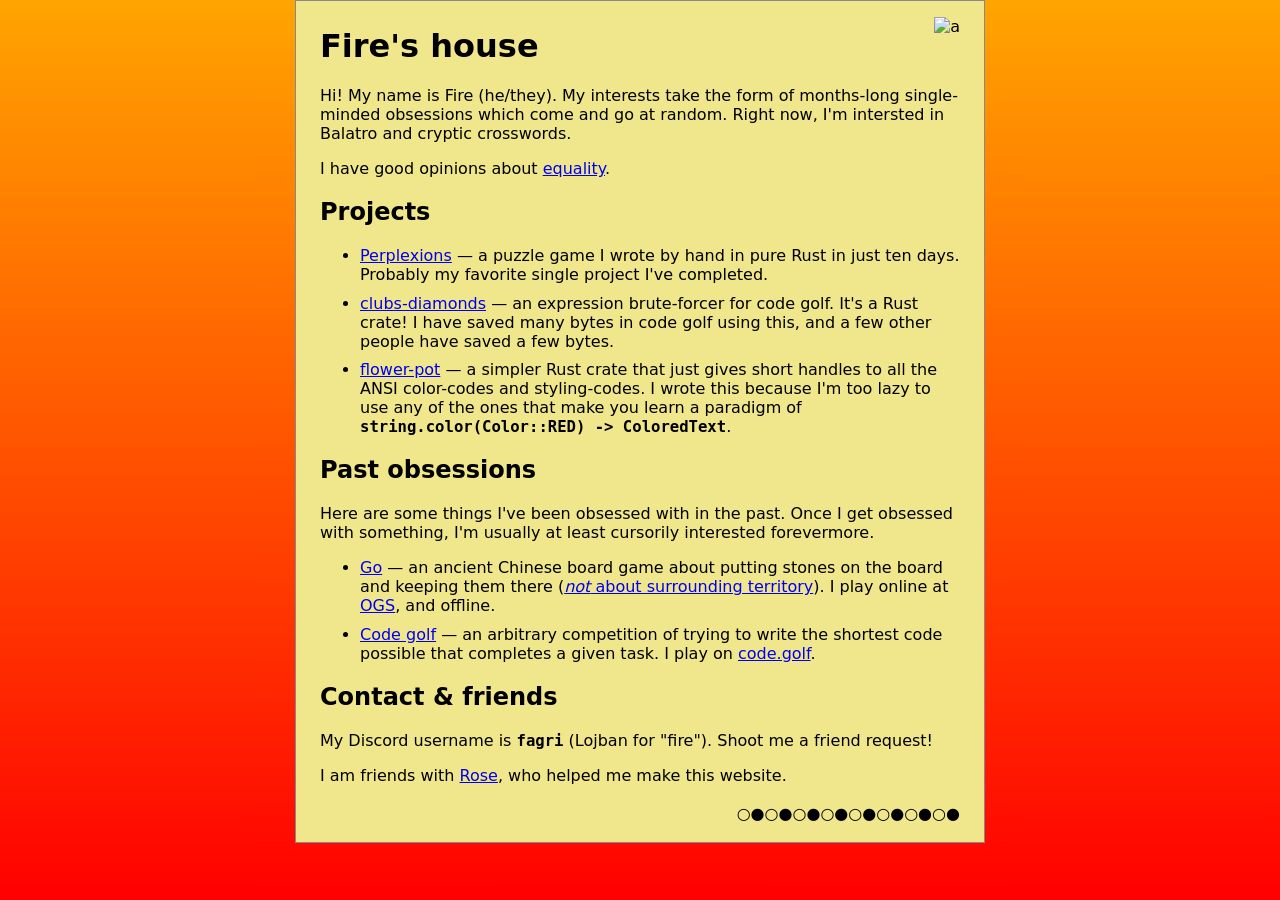
==== index.html @ 99499b12 "Initial commit from Rose's initial work and my additions. Possibly about to leave sanity trying to g" ====
<!doctype html>
<html lang=en>
<title>fire's house</title>
<meta name=viewport content="width=device-width, initial-scale=1.0">
<style>

@font-face {
  font-family: 'Lora';
  src: url("/Lora/Lora-VariableFont_wght.ttf") format('woff2');
}

@font-face {
  font-family: 'Lora';
  font-style: italic;
  src: url("/Lora/Lora-Italic-VariableFont_wght.ttf") format('woff2');
}

@property --flame-orange {
  syntax: "<color>";
  inherits: true;
  initial-value: orange;
}

@property --unflame-percent {
    syntax: "<percentage>";
    inherits: true;
    initial-value: -100%;
}


html {
    --color-fg: black;
    --color-bg: khaki;

    @media (prefers-color-scheme: dark) {
        --color-fg: #e4e4e4;
        --color-bg: #111;
    }
}

body {
    margin: 0;
    height: 100vh;
    color: var(--color-fg);
    font-family: sans;
}

main {
    transition: all 1s;
    max-width: 40rem;
    border: 1px solid #888;
    margin: auto;
    padding: 1em 1.5em;
    background-color: var(--color-bg);
}

h1 {
    margin-top: 10px;
}

@media (prefers-color-scheme: dark) {
    a { color: deepskyblue; }
    a:visited { color: plum; }
}

footer {
    text-align: right;
}

li {
    margin-bottom: 0.6em;
}

#fire-background {
    transition: --unflame-percent 8s, --flame-orange 3s;
    background: linear-gradient(black var(--unflame-percent), var(--flame-orange), red);
    @media (prefers-color-scheme: dark) {
        --unflame-percent: 50%; --orange: darkorange;
    }

    position: fixed;
    height: 100vh;
    width: 100vw;
    z-index: -100;
}

</style>

<div id="fire-background"> </div> <!--Fire background-->

<main>

<img src=a.png alt=a style=float:right>
<h1>Fire's house</h1>
<p>Hi! My name is Fire (he/they). My interests take the form of months-long single-minded obsessions which come and go at random. Right now, I'm intersted in Balatro and cryptic crosswords.

<p>I have good opinions about <a href="todo">equality</a>.

<h2>Projects</h2>

<ul>
<li><a href=https://acotis.itch.io/perplexions?>Perplexions</a> — a puzzle game I wrote by hand in pure Rust in just ten days. Probably my favorite single project I've completed.
<li><a href=https://docs.rs/clubs-diamonds/latest/clubs_diamonds/>clubs-diamonds</a> — an expression brute-forcer for code golf. It's a Rust crate! I have saved many bytes in code golf using this, and a few other people have saved a few bytes.
    <li><a href="https://docs.rs/flower-pot/latest/flower_pot/">flower-pot</a> — a simpler Rust crate that just gives short handles to all the ANSI color-codes and styling-codes. I wrote this because I'm too lazy to use any of the ones that make you learn a paradigm of <span style="font-family: monospace; font-weight: bold; font-size: larger;">string.color(Color::RED) -> ColoredText</span>.
</ul>
<h2>Past obsessions</h2>
Here are some things I've been obsessed with in the past. Once I get obsessed with something, I'm usually at least cursorily interested forevermore.

<ul>
<li><a href="https://en.wikipedia.org/wiki/Go_(game)">Go</a> — an ancient Chinese board game about putting stones on the board and keeping them there (<a href="TODO"><i>not</i> about surrounding territory</a>). I play online at <a href="https://online-go.com/player/148509/">OGS</a>, and offline.
<li><a href="https://en.wikipedia.org/wiki/Code_golf">Code golf</a> — an arbitrary competition of trying to write the shortest code possible that completes a given task. I play on <a href="https://code.golf/golfers/acotis">code.golf</a>.
</ul>

<h2>Contact & friends</h2>
<p>My Discord username is <span style="font-family: monospace; font-weight: bold; font-size: larger;">fagri</span> (Lojban for "fire"). Shoot me a friend request!

<p>I am friends with <a href="https://rose.systems/">Rose</a>, who helped me make this website.

<footer style="margin-top: 1.2em; margin-bottom: .2em">○●○●○●○●○●○●○●○●</footer>

</main>
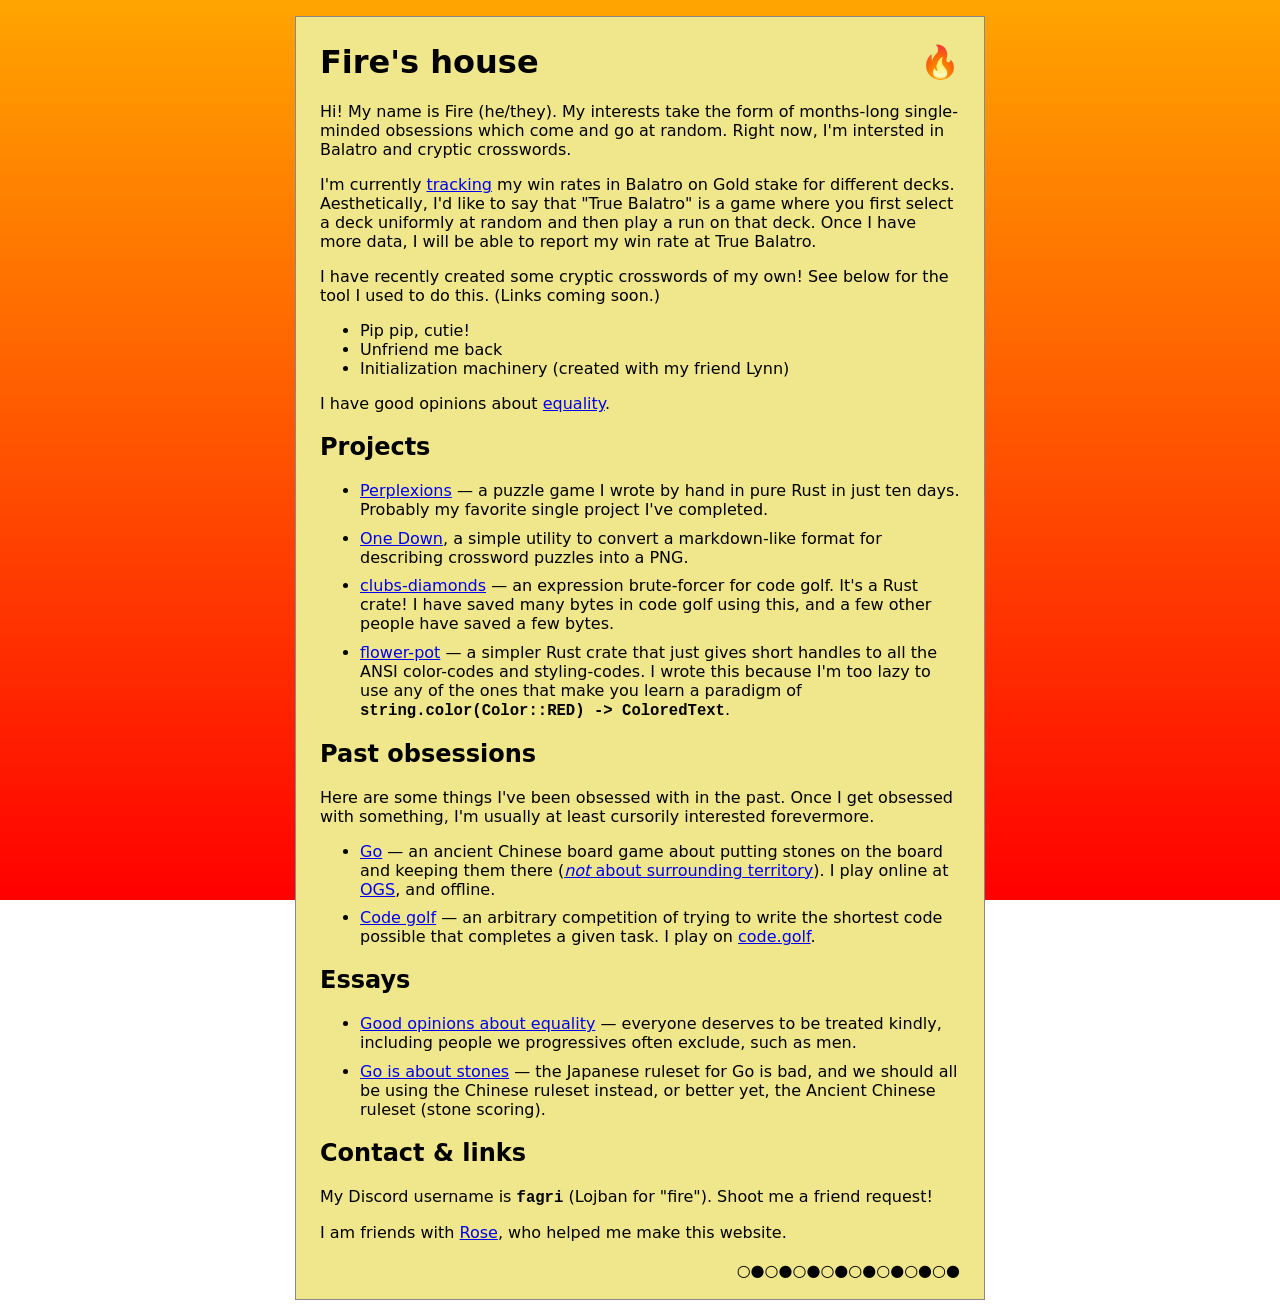
==== commit 08e3f4d5: "Factored out a style sheet to improve 404.html." ====
--- a/index.html
+++ b/index.html
@@ -2,116 +2,52 @@
 <html lang=en>
 <title>fire's house</title>
 <meta name=viewport content="width=device-width, initial-scale=1.0">
-<style>
-
-@font-face {
-  font-family: 'Lora';
-  src: url("/Lora/Lora-VariableFont_wght.ttf") format('woff2');
-}
-
-@font-face {
-  font-family: 'Lora';
-  font-style: italic;
-  src: url("/Lora/Lora-Italic-VariableFont_wght.ttf") format('woff2');
-}
-
-@property --flame-orange {
-  syntax: "<color>";
-  inherits: true;
-  initial-value: orange;
-}
-
-@property --unflame-percent {
-    syntax: "<percentage>";
-    inherits: true;
-    initial-value: -100%;
-}
-
-
-html {
-    --color-fg: black;
-    --color-bg: khaki;
-
-    @media (prefers-color-scheme: dark) {
-        --color-fg: #e4e4e4;
-        --color-bg: #111;
-    }
-}
-
-body {
-    margin: 0;
-    height: 100vh;
-    color: var(--color-fg);
-    font-family: sans;
-}
-
-main {
-    transition: all 1s;
-    max-width: 40rem;
-    border: 1px solid #888;
-    margin: auto;
-    padding: 1em 1.5em;
-    background-color: var(--color-bg);
-}
-
-h1 {
-    margin-top: 10px;
-}
-
-@media (prefers-color-scheme: dark) {
-    a { color: deepskyblue; }
-    a:visited { color: plum; }
-}
-
-footer {
-    text-align: right;
-}
-
-li {
-    margin-bottom: 0.6em;
-}
-
-#fire-background {
-    transition: --unflame-percent 8s, --flame-orange 3s;
-    background: linear-gradient(black var(--unflame-percent), var(--flame-orange), red);
-    @media (prefers-color-scheme: dark) {
-        --unflame-percent: 50%; --orange: darkorange;
-    }
-
-    position: fixed;
-    height: 100vh;
-    width: 100vw;
-    z-index: -100;
-}
-
-</style>
+<link rel="stylesheet" href="style.css">
 
 <div id="fire-background"> </div> <!--Fire background-->
 
+<div id="outside-main">
 <main>
 
-<img src=a.png alt=a style=float:right>
-<h1>Fire's house</h1>
+<h1 class="flaming">Fire's house</h1>
 <p>Hi! My name is Fire (he/they). My interests take the form of months-long single-minded obsessions which come and go at random. Right now, I'm intersted in Balatro and cryptic crosswords.
+
+<p>I'm currently <a href="todo">tracking</a> my win rates in Balatro on Gold stake for different decks. Aesthetically, I'd like to say that "True Balatro" is a game where you first select a deck uniformly at random and then play a run on that deck. Once I have more data, I will be able to report my win rate at True Balatro.
+
+<p>I have recently created some cryptic crosswords of my own! See below for the tool I used to do this. (Links coming soon.)
+<ul>
+    <li> Pip pip, cutie! <!--todo add links -- probably link to CWF instead of PNG-->
+    <li> Unfriend me back
+    <li> Initialization machinery (created with my friend Lynn)
+</ul>
 
 <p>I have good opinions about <a href="todo">equality</a>.
 
 <h2>Projects</h2>
 
-<ul>
+<ul class="spaced-list">
 <li><a href=https://acotis.itch.io/perplexions?>Perplexions</a> — a puzzle game I wrote by hand in pure Rust in just ten days. Probably my favorite single project I've completed.
+<li><a href="https://github.com/acotis/one-down">One Down</a>, a simple utility to convert a markdown-like format for describing crossword puzzles into a PNG.
 <li><a href=https://docs.rs/clubs-diamonds/latest/clubs_diamonds/>clubs-diamonds</a> — an expression brute-forcer for code golf. It's a Rust crate! I have saved many bytes in code golf using this, and a few other people have saved a few bytes.
     <li><a href="https://docs.rs/flower-pot/latest/flower_pot/">flower-pot</a> — a simpler Rust crate that just gives short handles to all the ANSI color-codes and styling-codes. I wrote this because I'm too lazy to use any of the ones that make you learn a paradigm of <span style="font-family: monospace; font-weight: bold; font-size: larger;">string.color(Color::RED) -> ColoredText</span>.
 </ul>
+
 <h2>Past obsessions</h2>
 Here are some things I've been obsessed with in the past. Once I get obsessed with something, I'm usually at least cursorily interested forevermore.
 
-<ul>
+<ul class="spaced-list">
 <li><a href="https://en.wikipedia.org/wiki/Go_(game)">Go</a> — an ancient Chinese board game about putting stones on the board and keeping them there (<a href="TODO"><i>not</i> about surrounding territory</a>). I play online at <a href="https://online-go.com/player/148509/">OGS</a>, and offline.
 <li><a href="https://en.wikipedia.org/wiki/Code_golf">Code golf</a> — an arbitrary competition of trying to write the shortest code possible that completes a given task. I play on <a href="https://code.golf/golfers/acotis">code.golf</a>.
 </ul>
 
-<h2>Contact & friends</h2>
+<h2>Essays</h2>
+
+<ul class="spaced-list">
+<li> <a href="todo">Good opinions about equality</a> — everyone deserves to be treated kindly, including people we progressives often exclude, such as men.
+<li> <a href="todo">Go is about stones</a> — the Japanese ruleset for Go is bad, and we should all be using the Chinese ruleset instead, or better yet, the Ancient Chinese ruleset (stone scoring).
+</ul>
+
+<h2>Contact & links</h2>
 <p>My Discord username is <span style="font-family: monospace; font-weight: bold; font-size: larger;">fagri</span> (Lojban for "fire"). Shoot me a friend request!
 
 <p>I am friends with <a href="https://rose.systems/">Rose</a>, who helped me make this website.
@@ -119,4 +55,5 @@
 <footer style="margin-top: 1.2em; margin-bottom: .2em">○●○●○●○●○●○●○●○●</footer>
 
 </main>
+</div>
 
--- a/style.css
+++ b/style.css
@@ -0,0 +1,92 @@
+
+@font-face {
+  font-family: 'Lora';
+  src: url("/Lora/Lora-VariableFont_wght.ttf") format('woff2');
+}
+
+@font-face {
+  font-family: 'Lora';
+  font-style: italic;
+  src: url("/Lora/Lora-Italic-VariableFont_wght.ttf") format('woff2');
+}
+
+@property --flame-orange {
+  syntax: "<color>";
+  inherits: true;
+  initial-value: orange;
+}
+
+@property --unflame-percent {
+    syntax: "<percentage>";
+    inherits: true;
+    initial-value: -100%;
+}
+
+
+html {
+    --color-fg: black;
+    --color-bg: khaki;
+
+    @media (prefers-color-scheme: dark) {
+        --color-fg: #e4e4e4;
+        --color-bg: #111;
+    }
+}
+
+body {
+    margin: 0;
+    height: 100vh;
+    color: var(--color-fg);
+    font-family: sans;
+}
+
+main {
+    transition: all 1s;
+    max-width: 40rem;
+    border: 1px solid #888;
+    margin: auto;
+    padding: 1em 1.5em;
+    background-color: var(--color-bg);
+}
+
+h1 {
+    margin-top: 10px;
+}
+
+@media (prefers-color-scheme: dark) {
+    a { color: deepskyblue; }
+    a:visited { color: #ff98ee; }
+}
+
+footer {
+    text-align: right;
+}
+
+#fire-background {
+    transition: --unflame-percent 8s, --flame-orange 3s;
+    background: linear-gradient(black var(--unflame-percent), var(--flame-orange), red);
+    @media (prefers-color-scheme: dark) {
+        --unflame-percent: 50%; --orange: darkorange;
+    }
+
+    position: fixed;
+    height: 100vh;
+    width: 100vw;
+    z-index: -100;
+}
+
+#outside-main {
+    padding: 1em;
+}
+
+.flaming {
+    &::after {
+        content: "🔥";
+        float: right;
+    }
+}
+
+.spaced-list > * {
+    margin-bottom: 0.6em;
+}
+
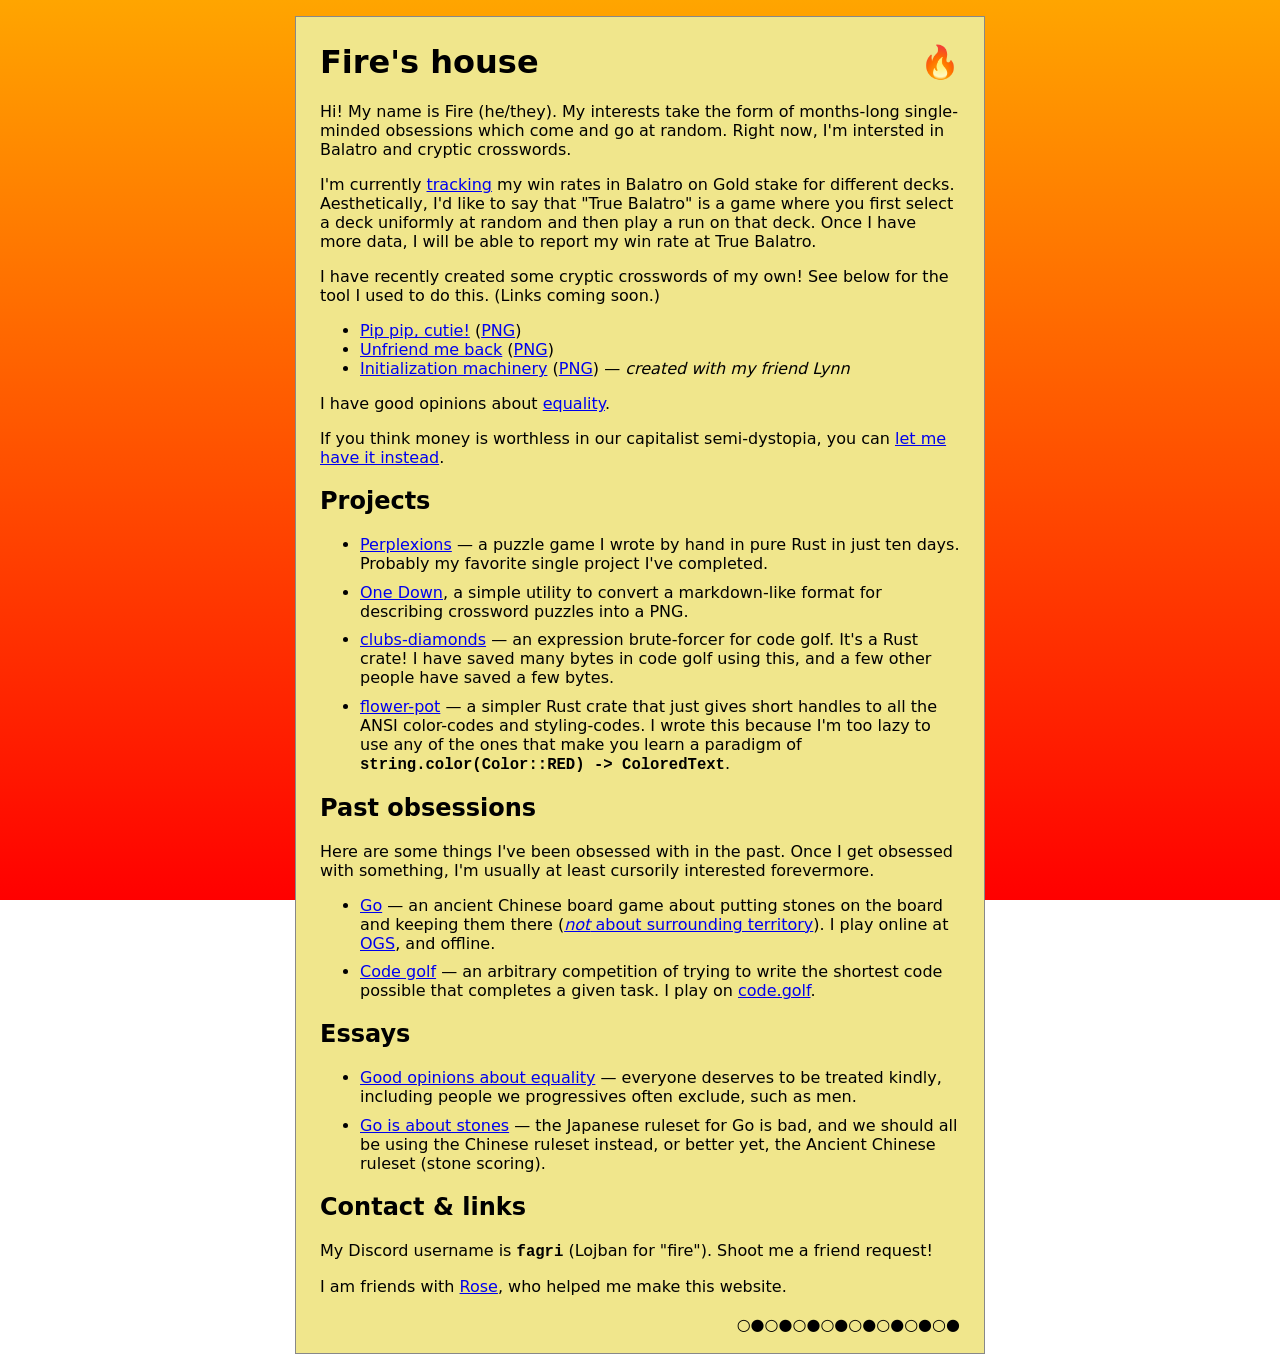
==== commit 0ac349ae: "Added todo.html and favicon." ====
--- a/index.html
+++ b/index.html
@@ -12,16 +12,18 @@
 <h1 class="flaming">Fire's house</h1>
 <p>Hi! My name is Fire (he/they). My interests take the form of months-long single-minded obsessions which come and go at random. Right now, I'm intersted in Balatro and cryptic crosswords.
 
-<p>I'm currently <a href="todo">tracking</a> my win rates in Balatro on Gold stake for different decks. Aesthetically, I'd like to say that "True Balatro" is a game where you first select a deck uniformly at random and then play a run on that deck. Once I have more data, I will be able to report my win rate at True Balatro.
+<p>I'm currently <a href="todo.html">tracking</a> my win rates in Balatro on Gold stake for different decks. Aesthetically, I'd like to say that "True Balatro" is a game where you first select a deck uniformly at random and then play a run on that deck. Once I have more data, I will be able to report my win rate at True Balatro.
 
 <p>I have recently created some cryptic crosswords of my own! See below for the tool I used to do this. (Links coming soon.)
 <ul>
-    <li> Pip pip, cutie! <!--todo add links -- probably link to CWF instead of PNG-->
-    <li> Unfriend me back
-    <li> Initialization machinery (created with my friend Lynn)
+    <li><a href="todo.html">Pip pip, cutie!</a> (<a href="todo.html">PNG</a>)
+    <li><a href="todo.html">Unfriend me back</a> (<a href="todo.html">PNG</a>)
+        <li><a href="todo.html">Initialization machinery</a> (<a href="todo.html">PNG</a>) — <i>created with my friend Lynn</i>
 </ul>
 
-<p>I have good opinions about <a href="todo">equality</a>.
+<p>I have good opinions about <a href="todo.html">equality</a>.
+
+<p>If you think money is worthless in our capitalist semi-dystopia, you can <a href="todo.html">let me have it instead</a>.
 
 <h2>Projects</h2>
 
@@ -36,15 +38,15 @@
 Here are some things I've been obsessed with in the past. Once I get obsessed with something, I'm usually at least cursorily interested forevermore.
 
 <ul class="spaced-list">
-<li><a href="https://en.wikipedia.org/wiki/Go_(game)">Go</a> — an ancient Chinese board game about putting stones on the board and keeping them there (<a href="TODO"><i>not</i> about surrounding territory</a>). I play online at <a href="https://online-go.com/player/148509/">OGS</a>, and offline.
+<li><a href="https://en.wikipedia.org/wiki/Go_(game)">Go</a> — an ancient Chinese board game about putting stones on the board and keeping them there (<a href="todo.html"><i>not</i> about surrounding territory</a>). I play online at <a href="https://online-go.com/player/148509/">OGS</a>, and offline.
 <li><a href="https://en.wikipedia.org/wiki/Code_golf">Code golf</a> — an arbitrary competition of trying to write the shortest code possible that completes a given task. I play on <a href="https://code.golf/golfers/acotis">code.golf</a>.
 </ul>
 
 <h2>Essays</h2>
 
 <ul class="spaced-list">
-<li> <a href="todo">Good opinions about equality</a> — everyone deserves to be treated kindly, including people we progressives often exclude, such as men.
-<li> <a href="todo">Go is about stones</a> — the Japanese ruleset for Go is bad, and we should all be using the Chinese ruleset instead, or better yet, the Ancient Chinese ruleset (stone scoring).
+<li> <a href="todo.html">Good opinions about equality</a> — everyone deserves to be treated kindly, including people we progressives often exclude, such as men.
+<li> <a href="todo.html">Go is about stones</a> — the Japanese ruleset for Go is bad, and we should all be using the Chinese ruleset instead, or better yet, the Ancient Chinese ruleset (stone scoring).
 </ul>
 
 <h2>Contact & links</h2>
